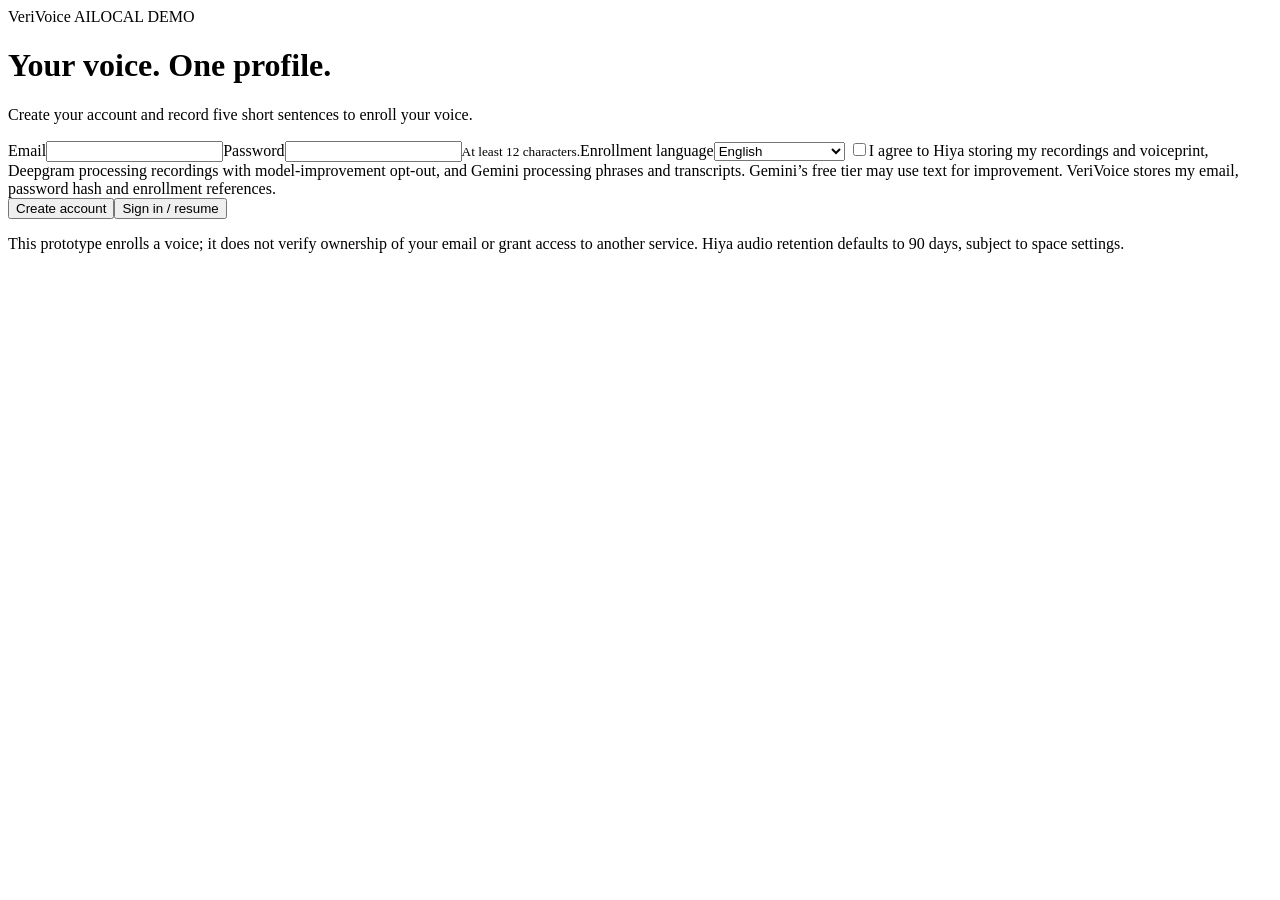
==== verivoice/web/index.html @ b7146030 "Implemented account setup to enroll users and their voice identities" ====
<!doctype html>
<html lang="en"><head><meta charset="utf-8"><meta name="viewport" content="width=device-width, initial-scale=1"><title>VeriVoice · Voice enrollment</title><link rel="stylesheet" href="/static/style.css"><script src="/static/app.js" defer></script></head>
<body><main><header><span class="brand">VeriVoice AI</span><span class="tag">LOCAL DEMO</span></header>
<h1>Your voice. One profile.</h1><p class="intro">Create your account and record five short sentences to enroll your voice.</p>
<div id="configuration" class="notice" hidden></div>
<section id="account"><form id="account-form"><label>Email<input id="email" type="email" autocomplete="email" required maxlength="254"></label><label>Password<input id="password" type="password" autocomplete="new-password" required minlength="12" maxlength="128"><small>At least 12 characters.</small></label><label>Enrollment language<select id="language"><option value="en">English</option><option value="es">Español · Spanish</option><option value="hi">हिन्दी · Hindi</option><option value="ru">Русский · Russian</option></select></label>
<label class="consent"><input id="consent" type="checkbox"><span>I agree to Hiya storing my recordings and voiceprint, Deepgram processing recordings with model-improvement opt-out, and Gemini processing phrases and transcripts. Gemini’s free tier may use text for improvement. VeriVoice stores my email, password hash and enrollment references.</span></label>
<div class="actions"><button id="create" type="submit">Create account</button><button id="login" type="button" class="secondary">Sign in / resume</button></div></form></section>
<section id="enrollment" hidden><div class="step"><span id="progress"></span><button id="logout" class="secondary" type="button">Sign out</button></div><progress id="meter" max="5" value="0"></progress><div id="record-panel"><h2>Read this sentence aloud</h2><p id="phrase" class="phrase"></p><p>Use your natural voice in a quiet room. Speak for 5–20 seconds. Stop when you finish.</p><div class="actions"><button id="record" type="button">Start recording</button><button id="stop" type="button" disabled>Stop &amp; check</button><span id="timer"></span></div></div><button id="finish" type="button" hidden>Finish voice enrollment</button><div id="success" hidden><h2>Account setup successful</h2><p>Your voiceprint is computed and stored in Hiya, ready for future voice matching.</p><p id="reference"></p></div></section>
<p id="status" role="status" aria-live="polite"></p><footer>This prototype enrolls a voice; it does not verify ownership of your email or grant access to another service. Hiya audio retention defaults to 90 days, subject to space settings.</footer></main></body></html>
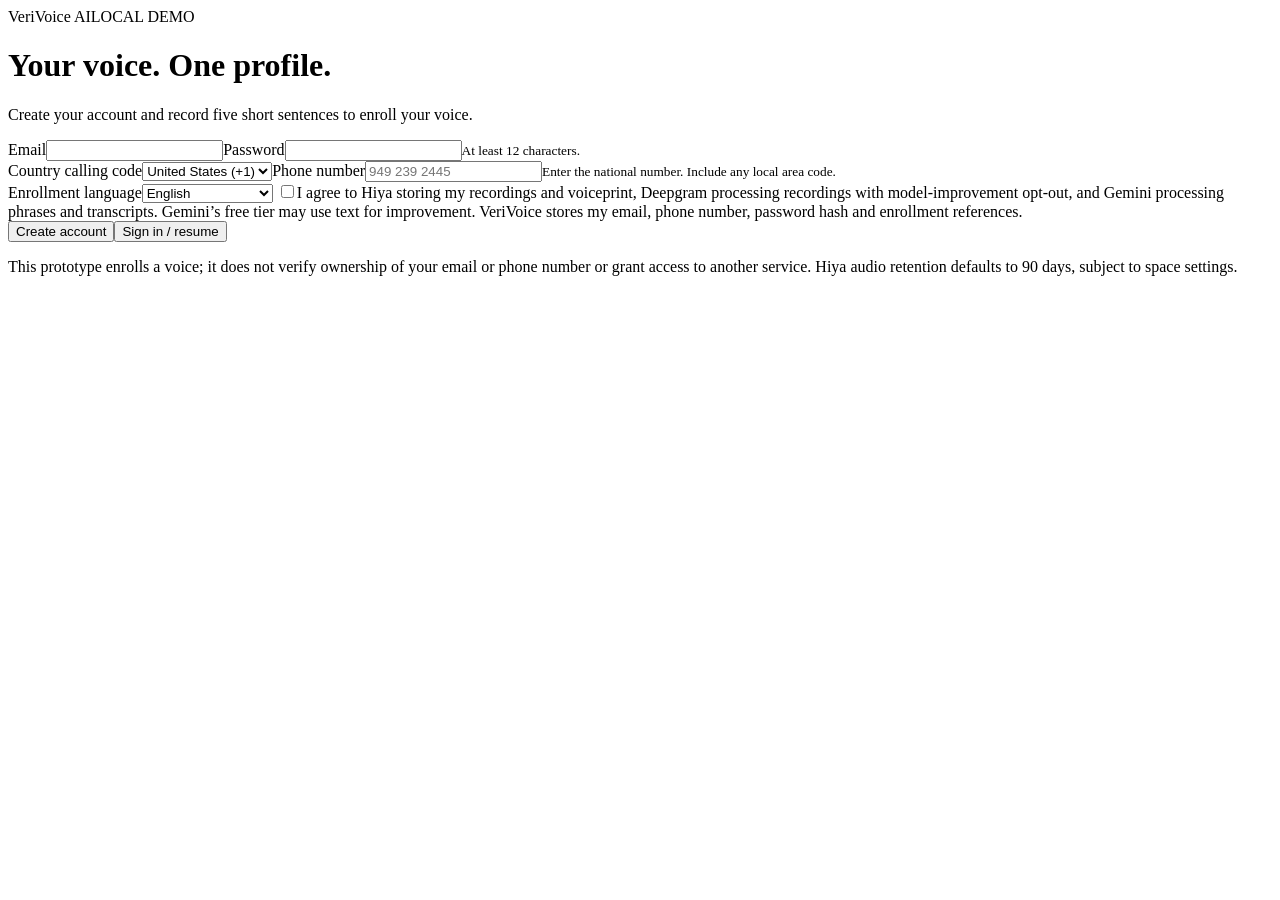
==== commit 8780fa93: "Updated account creation to include phone number enrollment" ====
--- a/verivoice/web/index.html
+++ b/verivoice/web/index.html
@@ -3,8 +3,8 @@
 <body><main><header><span class="brand">VeriVoice AI</span><span class="tag">LOCAL DEMO</span></header>
 <h1>Your voice. One profile.</h1><p class="intro">Create your account and record five short sentences to enroll your voice.</p>
 <div id="configuration" class="notice" hidden></div>
-<section id="account"><form id="account-form"><label>Email<input id="email" type="email" autocomplete="email" required maxlength="254"></label><label>Password<input id="password" type="password" autocomplete="new-password" required minlength="12" maxlength="128"><small>At least 12 characters.</small></label><label>Enrollment language<select id="language"><option value="en">English</option><option value="es">Español · Spanish</option><option value="hi">हिन्दी · Hindi</option><option value="ru">Русский · Russian</option></select></label>
-<label class="consent"><input id="consent" type="checkbox"><span>I agree to Hiya storing my recordings and voiceprint, Deepgram processing recordings with model-improvement opt-out, and Gemini processing phrases and transcripts. Gemini’s free tier may use text for improvement. VeriVoice stores my email, password hash and enrollment references.</span></label>
+<section id="account"><form id="account-form"><label>Email<input id="email" type="email" autocomplete="email" required maxlength="254"></label><label>Password<input id="password" type="password" autocomplete="new-password" required minlength="12" maxlength="128"><small>At least 12 characters.</small></label><div class="phone-fields"><label>Country calling code<select id="phone-region" required><option value="US">United States (+1)</option></select></label><label>Phone number<input id="phone-number" type="tel" autocomplete="tel-national" required maxlength="40" placeholder="949 239 2445"><small>Enter the national number. Include any local area code.</small></label></div><label>Enrollment language<select id="language"><option value="en">English</option><option value="es">Español · Spanish</option><option value="hi">हिन्दी · Hindi</option><option value="ru">Русский · Russian</option></select></label>
+<label class="consent"><input id="consent" type="checkbox"><span>I agree to Hiya storing my recordings and voiceprint, Deepgram processing recordings with model-improvement opt-out, and Gemini processing phrases and transcripts. Gemini’s free tier may use text for improvement. VeriVoice stores my email, phone number, password hash and enrollment references.</span></label>
 <div class="actions"><button id="create" type="submit">Create account</button><button id="login" type="button" class="secondary">Sign in / resume</button></div></form></section>
-<section id="enrollment" hidden><div class="step"><span id="progress"></span><button id="logout" class="secondary" type="button">Sign out</button></div><progress id="meter" max="5" value="0"></progress><div id="record-panel"><h2>Read this sentence aloud</h2><p id="phrase" class="phrase"></p><p>Use your natural voice in a quiet room. Speak for 5–20 seconds. Stop when you finish.</p><div class="actions"><button id="record" type="button">Start recording</button><button id="stop" type="button" disabled>Stop &amp; check</button><span id="timer"></span></div></div><button id="finish" type="button" hidden>Finish voice enrollment</button><div id="success" hidden><h2>Account setup successful</h2><p>Your voiceprint is computed and stored in Hiya, ready for future voice matching.</p><p id="reference"></p></div></section>
-<p id="status" role="status" aria-live="polite"></p><footer>This prototype enrolls a voice; it does not verify ownership of your email or grant access to another service. Hiya audio retention defaults to 90 days, subject to space settings.</footer></main></body></html>+<section id="enrollment" hidden><div class="step"><span id="progress"></span><button id="logout" class="secondary" type="button">Sign out</button></div><p id="account-phone"></p><progress id="meter" max="5" value="0"></progress><div id="record-panel"><h2>Read this sentence aloud</h2><p id="phrase" class="phrase"></p><p>Use your natural voice in a quiet room. Speak for 5–20 seconds. Stop when you finish.</p><div class="actions"><button id="record" type="button">Start recording</button><button id="stop" type="button" disabled>Stop &amp; check</button><span id="timer"></span></div></div><button id="finish" type="button" hidden>Finish voice enrollment</button><div id="success" hidden><h2>Account setup successful</h2><p>Your voiceprint is computed and stored in Hiya, ready for future voice matching.</p><p id="reference"></p></div></section>
+<p id="status" role="status" aria-live="polite"></p><footer>This prototype enrolls a voice; it does not verify ownership of your email or phone number or grant access to another service. Hiya audio retention defaults to 90 days, subject to space settings.</footer></main></body></html>
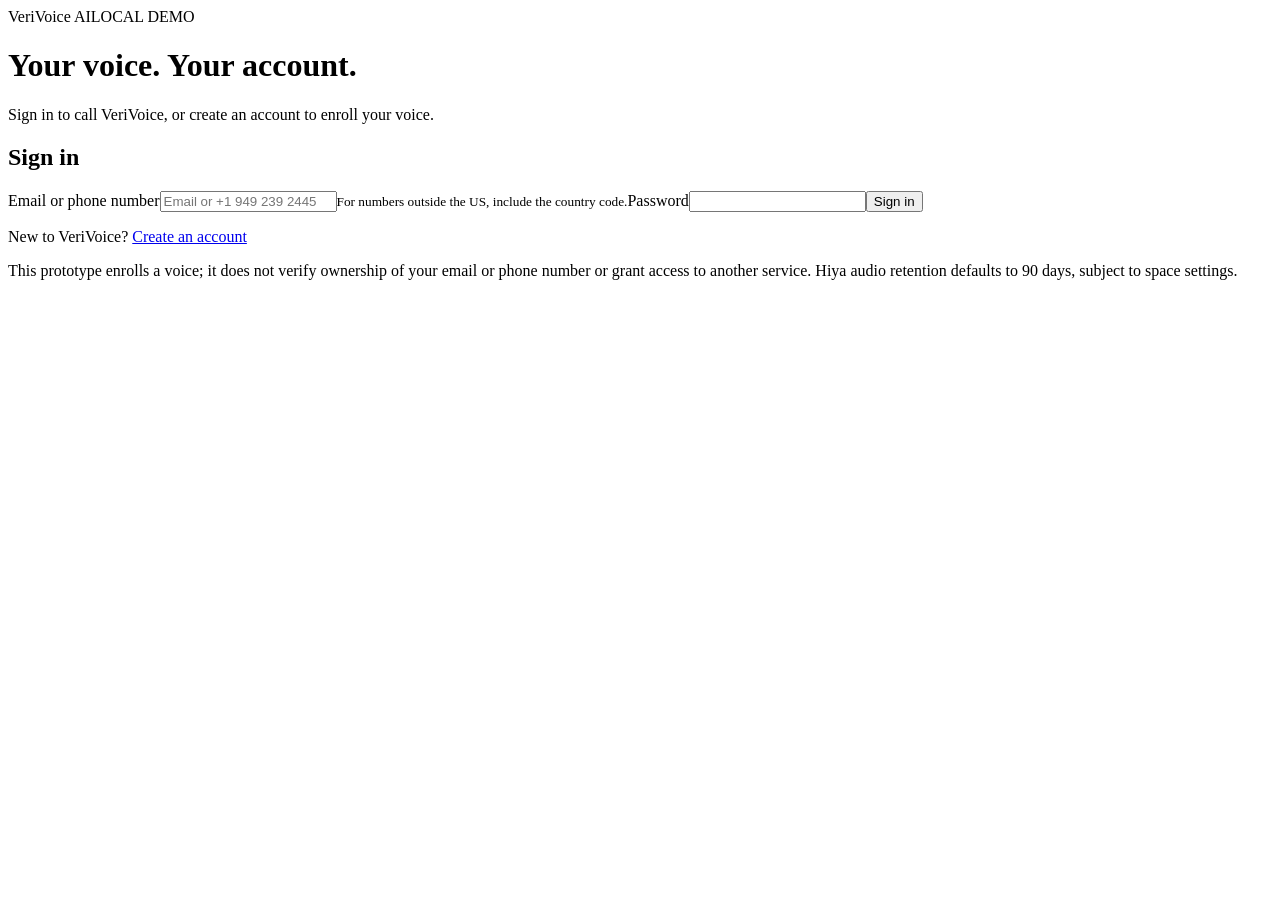
==== commit e707447b: "Implemented multi-language registration for any single account; separated account creation page from" ====
--- a/verivoice/web/index.html
+++ b/verivoice/web/index.html
@@ -1,10 +1,12 @@
 <!doctype html>
 <html lang="en"><head><meta charset="utf-8"><meta name="viewport" content="width=device-width, initial-scale=1"><title>VeriVoice · Voice enrollment</title><link rel="stylesheet" href="/static/style.css"><script src="/static/app.js" defer></script></head>
 <body><main><header><span class="brand">VeriVoice AI</span><span class="tag">LOCAL DEMO</span></header>
-<h1>Your voice. One profile.</h1><p class="intro">Create your account and record five short sentences to enroll your voice.</p>
+<h1>Your voice. Your account.</h1><p class="intro">Sign in to call VeriVoice, or create an account to enroll your voice.</p>
 <div id="configuration" class="notice" hidden></div>
-<section id="account"><form id="account-form"><label>Email<input id="email" type="email" autocomplete="email" required maxlength="254"></label><label>Password<input id="password" type="password" autocomplete="new-password" required minlength="12" maxlength="128"><small>At least 12 characters.</small></label><div class="phone-fields"><label>Country calling code<select id="phone-region" required><option value="US">United States (+1)</option></select></label><label>Phone number<input id="phone-number" type="tel" autocomplete="tel-national" required maxlength="40" placeholder="949 239 2445"><small>Enter the national number. Include any local area code.</small></label></div><label>Enrollment language<select id="language"><option value="en">English</option><option value="es">Español · Spanish</option><option value="hi">हिन्दी · Hindi</option><option value="ru">Русский · Russian</option></select></label>
+<section id="signin"><h2>Sign in</h2><form id="signin-form"><label>Email or phone number<input id="signin-identifier" type="text" autocomplete="username" required maxlength="254" placeholder="Email or +1 949 239 2445"></label><small>For numbers outside the US, include the country code.</small><label>Password<input id="signin-password" type="password" autocomplete="current-password" required maxlength="128"></label><button type="submit">Sign in</button></form><p>New to VeriVoice? <a href="#create-account" id="show-create">Create an account</a></p></section>
+<section id="account" hidden><h2>Create an account</h2><p>Already have an account? <a href="#signin" id="show-signin">Sign in</a></p><form id="account-form"><label>Email<input id="email" type="email" autocomplete="email" required maxlength="254"></label><label>Password<input id="password" type="password" autocomplete="new-password" required minlength="12" maxlength="128"><small>At least 12 characters.</small></label><div class="phone-fields"><label>Country calling code<select id="phone-region" required><option value="US">United States (+1)</option></select></label><label>Phone number<input id="phone-number" type="tel" autocomplete="tel-national" required maxlength="40" placeholder="949 239 2445"><small>Enter the national number. Include any local area code.</small></label></div><label>Enrollment language<select id="language"><option value="en">English</option><option value="es">Español · Spanish</option><option value="hi">हिन्दी · Hindi</option><option value="ru">Русский · Russian</option></select></label>
 <label class="consent"><input id="consent" type="checkbox"><span>I agree to Hiya storing my recordings and voiceprint, Deepgram processing recordings with model-improvement opt-out, and Gemini processing phrases and transcripts. Gemini’s free tier may use text for improvement. VeriVoice stores my email, phone number, password hash and enrollment references.</span></label>
-<div class="actions"><button id="create" type="submit">Create account</button><button id="login" type="button" class="secondary">Sign in / resume</button></div></form></section>
-<section id="enrollment" hidden><div class="step"><span id="progress"></span><button id="logout" class="secondary" type="button">Sign out</button></div><p id="account-phone"></p><progress id="meter" max="5" value="0"></progress><div id="record-panel"><h2>Read this sentence aloud</h2><p id="phrase" class="phrase"></p><p>Use your natural voice in a quiet room. Speak for 5–20 seconds. Stop when you finish.</p><div class="actions"><button id="record" type="button">Start recording</button><button id="stop" type="button" disabled>Stop &amp; check</button><span id="timer"></span></div></div><button id="finish" type="button" hidden>Finish voice enrollment</button><div id="success" hidden><h2>Account setup successful</h2><p>Your voiceprint is computed and stored in Hiya, ready for future voice matching.</p><p id="reference"></p></div></section>
-<p id="status" role="status" aria-live="polite"></p><footer>This prototype enrolls a voice; it does not verify ownership of your email or phone number or grant access to another service. Hiya audio retention defaults to 90 days, subject to space settings.</footer></main></body></html>+<div class="actions"><button id="create" type="submit">Create account</button></div></form></section>
+<section id="enrollment" hidden><div class="step"><span id="progress"></span><button id="logout" class="secondary" type="button">Sign out</button></div><p id="account-phone"></p><label>Voice language<select id="voice-language"></select></label><p id="new-voice-link"><a href="#new-voice" id="show-new-voice">Want to register a new voice? Click here.</a></p><form id="new-voice-form" hidden><label>New voice language<select id="new-voice-language"></select></label><button type="submit">Start voice registration</button><button id="cancel-new-voice" type="button" class="secondary">Cancel</button></form><progress id="meter" max="5" value="0"></progress><div id="record-panel"><h2>Read this sentence aloud</h2><p id="phrase" class="phrase"></p><p>Use your natural voice in a quiet room. Speak for 5–20 seconds. Stop when you finish.</p><div class="actions"><button id="record" type="button">Start recording</button><button id="stop" type="button" disabled>Stop &amp; check</button><span id="timer"></span></div></div><button id="finish" type="button" hidden>Finish voice enrollment</button><div id="success" hidden><h2>Account setup successful</h2><p>Your voice is enrolled. Choose a language above and call VeriVoice AI.</p></div></section>
+<p id="call-link" hidden><a href="/call" id="call" target="_blank">call verivoice ai</a></p>
+<p id="status" role="status" aria-live="polite"></p><footer>This prototype enrolls a voice; it does not verify ownership of your email or phone number or grant access to another service. Hiya audio retention defaults to 90 days, subject to space settings.</footer></main></body></html>
